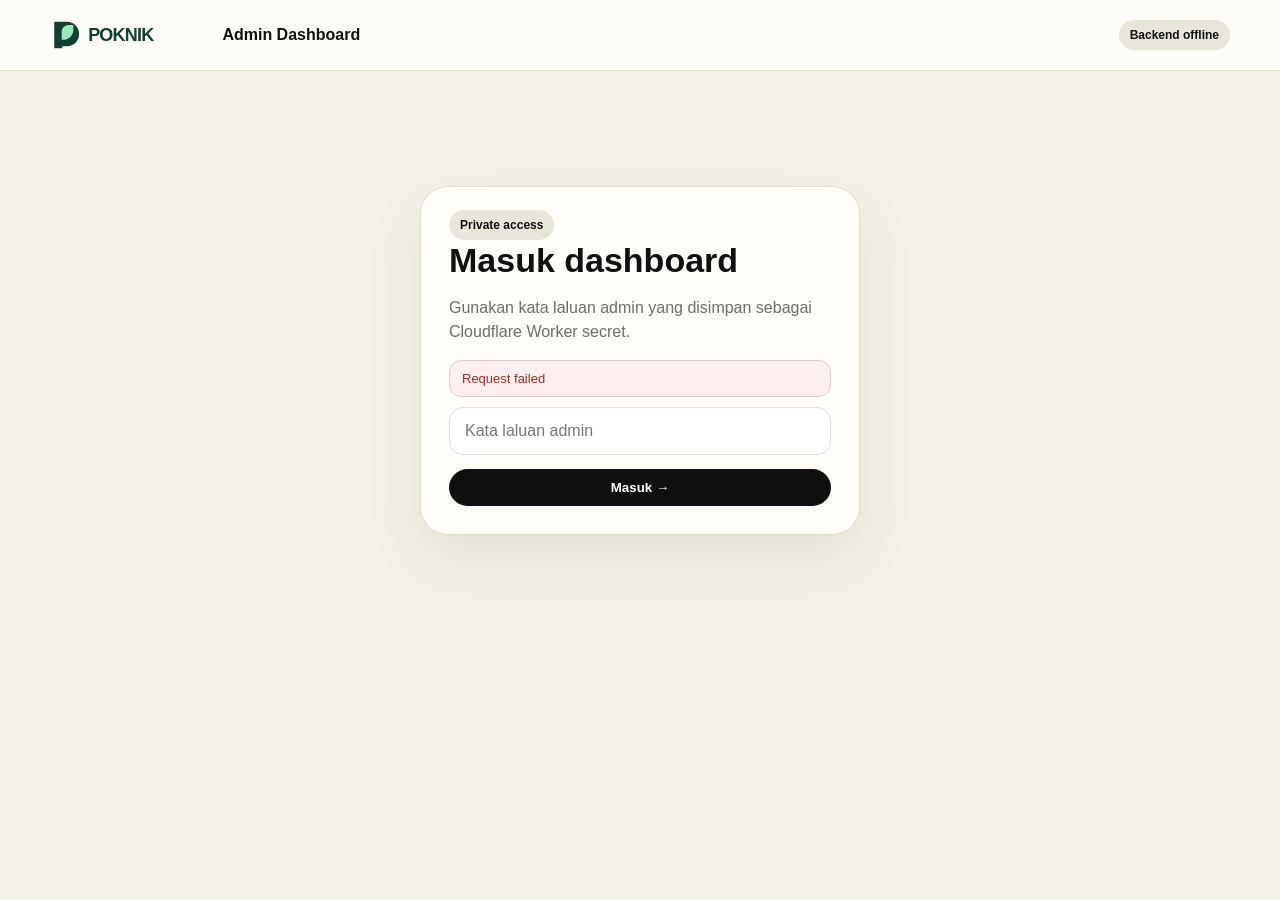
==== admin/index.html @ 1160b718 "Add private sales and orders admin dashboard" ====
<!doctype html><html lang="ms"><head><meta charset="utf-8"><meta name="viewport" content="width=device-width,initial-scale=1"><meta name="theme-color" content="#10110e"><title>Poknik Admin</title><link rel="icon" href="../assets/poknik-mark.svg" type="image/svg+xml"><style>:root{--bg:#f4f1e8;--paper:#fffdf8;--ink:#10110e;--muted:#6c6e67;--line:#dedbd2;--accent:#c7ff4a;--dark:#10110e}*{box-sizing:border-box}body{margin:0;background:var(--bg);color:var(--ink);font-family:Inter,Arial,sans-serif}.wrap{width:min(1180px,calc(100% - 32px));margin:auto}.top{padding:18px 0;border-bottom:1px solid var(--line);background:rgba(255,253,248,.9);position:sticky;top:0;backdrop-filter:blur(14px);z-index:5}.top .wrap{display:flex;justify-content:space-between;align-items:center;gap:20px}.brand{display:flex;align-items:center;gap:13px;font-weight:900}.brand img{height:34px}.pill{padding:8px 11px;border-radius:999px;background:#e8e5dd;font-size:12px;font-weight:800}.btn{border:0;border-radius:999px;padding:11px 16px;font-weight:800;cursor:pointer;background:var(--dark);color:#fff}.btn.light{background:#fff;border:1px solid var(--line);color:var(--ink)}main{padding:34px 0 70px}.login{width:min(440px,100%);margin:9vh auto 0;background:var(--paper);border:1px solid var(--line);border-radius:28px;padding:28px;box-shadow:0 24px 60px rgba(16,17,14,.08)}.login h1{font-size:34px;margin:8px 0 12px}.login p{color:var(--muted);line-height:1.5}.login input{width:100%;padding:14px 15px;border:1px solid var(--line);border-radius:14px;font:inherit;margin:10px 0 14px}.login .btn{width:100%}.error{color:#9b2c24;background:#fff0ef;border:1px solid #f0c8c5;border-radius:12px;padding:10px 12px;font-size:13px;display:none}.error.show{display:block}.dashboard[hidden],.login[hidden]{display:none}.head{display:flex;align-items:end;justify-content:space-between;gap:18px;margin-bottom:22px}.head h1{font-size:42px;margin:0}.head p{margin:7px 0 0;color:var(--muted)}.metrics{display:grid;grid-template-columns:repeat(4,1fr);gap:12px;margin-bottom:26px}.metric{background:var(--paper);border:1px solid var(--line);border-radius:22px;padding:20px}.metric small{font-weight:800;color:var(--muted)}.metric strong{display:block;font-size:30px;margin-top:8px}.panel{background:var(--paper);border:1px solid var(--line);border-radius:26px;overflow:hidden}.panel-head{padding:18px 20px;border-bottom:1px solid var(--line);display:flex;align-items:center;justify-content:space-between;gap:14px}.filters{display:flex;gap:8px;flex-wrap:wrap}.filters input,.filters select{padding:10px 12px;border:1px solid var(--line);border-radius:12px;background:#fff}.table-wrap{overflow:auto}table{width:100%;border-collapse:collapse;min-width:920px}th,td{text-align:left;padding:14px 16px;border-bottom:1px solid var(--line);font-size:13px}th{font-size:11px;text-transform:uppercase;letter-spacing:.06em;color:var(--muted)}td strong{font-size:13px}.status{display:inline-flex;padding:6px 9px;border-radius:999px;background:#eceae4;font-size:11px;font-weight:900}.status.paid{background:#dff6e8;color:#17653e}.status.created,.status.viewed,.status.initiated{background:#fff4cf;color:#765a00}.status.error,.status.blocked,.status.cancelled,.status.create_failed{background:#ffe5e2;color:#902d25}.mini{border:1px solid var(--line);background:#fff;border-radius:10px;padding:7px 9px;font-weight:800;cursor:pointer}.empty{padding:30px;color:var(--muted);text-align:center}.product-performance{margin-top:26px}.bars{display:grid;gap:10px;padding:20px}.bar{display:grid;grid-template-columns:minmax(180px,1fr) 90px 90px;gap:12px;align-items:center}.bar b{font-size:13px}.bar span{font-size:12px;color:var(--muted);text-align:right}@media(max-width:850px){.metrics{grid-template-columns:1fr 1fr}.head{align-items:flex-start;flex-direction:column}.panel-head{align-items:flex-start;flex-direction:column}}@media(max-width:520px){.metrics{grid-template-columns:1fr}.head h1{font-size:34px}.wrap{width:min(100% - 20px,1180px)}}</style></head><body><div class="top"><div class="wrap"><div class="brand"><img src="../assets/poknik-logo.svg" alt="Poknik"><span>Admin Dashboard</span></div><div style="display:flex;gap:8px;align-items:center"><span class="pill" id="chipState">CHIP</span><button class="btn light" id="logoutBtn" hidden>Log keluar</button></div></div></div><main><div class="wrap"><section class="login" id="login"><span class="pill">Private access</span><h1>Masuk dashboard</h1><p>Gunakan kata laluan admin yang disimpan sebagai Cloudflare Worker secret.</p><div class="error" id="loginError"></div><form id="loginForm"><input type="password" id="password" autocomplete="current-password" placeholder="Kata laluan admin" required><button class="btn" type="submit">Masuk →</button></form></section><section class="dashboard" id="dashboard" hidden><div class="head"><div><h1>Sales dashboard</h1><p>CHIP orders, revenue dan pelanggan Poknik Hub.</p></div><button class="btn light" id="refreshAll">Refresh</button></div><div class="metrics"><div class="metric"><small>Revenue dibayar</small><strong id="revenue">RM0</strong></div><div class="metric"><small>Paid orders</small><strong id="paidOrders">0</strong></div><div class="metric"><small>Pending</small><strong id="pendingOrders">0</strong></div><div class="metric"><small>Customers</small><strong id="customers">0</strong></div></div><section class="panel"><div class="panel-head"><div><b>Orders</b><div style="font-size:12px;color:var(--muted);margin-top:4px">Latest 200 transactions</div></div><div class="filters"><input id="search" placeholder="Cari nama / emel / program"><select id="status"><option value="all">Semua status</option><option value="paid">Paid</option><option value="created">Created</option><option value="viewed">Viewed</option><option value="error">Error</option><option value="cancelled">Cancelled</option></select></div></div><div class="table-wrap"><table><thead><tr><th>Masa</th><th>Customer</th><th>Program</th><th>Amount</th><th>Status</th><th>Method</th><th>Reference</th><th></th></tr></thead><tbody id="ordersBody"></tbody></table><div class="empty" id="empty" hidden>Belum ada order.</div></div></section><section class="panel product-performance"><div class="panel-head"><b>Prestasi produk</b></div><div class="bars" id="productBars"></div></section></section></div></main><script>
const login=document.getElementById('login'),dashboard=document.getElementById('dashboard'),logoutBtn=document.getElementById('logoutBtn'),loginError=document.getElementById('loginError');
async function api(url,options={}){const r=await fetch(url,{...options,headers:{'content-type':'application/json',...(options.headers||{})},cache:'no-store'});let d={};try{d=await r.json()}catch{}if(r.status===401)throw Object.assign(new Error('unauthorized'),{unauthorized:true});if(!r.ok)throw new Error(d.error||'Request failed');return d}
function showLogin(){login.hidden=false;dashboard.hidden=true;logoutBtn.hidden=true}
function showDashboard(){login.hidden=true;dashboard.hidden=false;logoutBtn.hidden=false}
function fmtTime(ts){if(!ts)return'—';return new Intl.DateTimeFormat('ms-MY',{dateStyle:'short',timeStyle:'short'}).format(new Date(ts*1000))}
async function health(){try{const d=await api('../api/health');document.getElementById('chipState').textContent=d.chip?'CHIP ready':'CHIP belum setup'}catch{document.getElementById('chipState').textContent='Backend offline'}}
async function loadSummary(){const d=await api('../api/admin/summary');const s=d.summary||{};document.getElementById('revenue').textContent=s.revenue||'RM0';document.getElementById('paidOrders').textContent=s.paid_orders||0;document.getElementById('pendingOrders').textContent=s.pending_orders||0;document.getElementById('customers').textContent=s.customers||0;const bars=document.getElementById('productBars');bars.innerHTML='';(d.products||[]).forEach(p=>{const row=document.createElement('div');row.className='bar';row.innerHTML=`<b>${escapeHtml(p.product_name)}</b><span>${p.orders} order</span><span>RM${(Number(p.revenue_sen||0)/100).toFixed(2)}</span>`;bars.appendChild(row)});if(!bars.children.length)bars.innerHTML='<div style="color:var(--muted);font-size:13px">Belum ada paid order.</div>'}
function escapeHtml(v){return String(v??'').replace(/[&<>'"]/g,c=>({'&':'&amp;','<':'&lt;','>':'&gt;',"'":'&#39;','"':'&quot;'}[c]))}
async function loadOrders(){const q=document.getElementById('search').value.trim(),status=document.getElementById('status').value;const d=await api(`../api/admin/orders?status=${encodeURIComponent(status)}&q=${encodeURIComponent(q)}`);const body=document.getElementById('ordersBody'),empty=document.getElementById('empty');body.innerHTML='';(d.orders||[]).forEach(o=>{const tr=document.createElement('tr');tr.innerHTML=`<td>${fmtTime(o.created_at)}</td><td><strong>${escapeHtml(o.customer_name||'—')}</strong><br><span style="color:var(--muted)">${escapeHtml(o.customer_email||'')}</span></td><td>${escapeHtml(o.product_name)}</td><td>${escapeHtml(o.price)}</td><td><span class="status ${escapeHtml(o.status)}">${escapeHtml(o.status)}</span></td><td>${escapeHtml(o.payment_method||'—')}</td><td>${escapeHtml(o.reference||'—')}</td><td><button class="mini" data-refresh="${escapeHtml(o.id)}">Sync CHIP</button></td>`;body.appendChild(tr)});empty.hidden=!!body.children.length;body.querySelectorAll('[data-refresh]').forEach(btn=>btn.onclick=async()=>{btn.disabled=true;btn.textContent='Sync...';try{await api(`../api/admin/orders/${encodeURIComponent(btn.dataset.refresh)}/refresh`,{method:'POST'});await Promise.all([loadSummary(),loadOrders()])}catch(e){alert(e.message)}finally{btn.disabled=false;btn.textContent='Sync CHIP'}})}
async function boot(){await health();try{await Promise.all([loadSummary(),loadOrders()]);showDashboard()}catch(e){if(e.unauthorized)showLogin();else{showLogin();loginError.textContent=e.message;loginError.classList.add('show')}}}
document.getElementById('loginForm').addEventListener('submit',async e=>{e.preventDefault();loginError.classList.remove('show');try{await api('../api/admin/login',{method:'POST',body:JSON.stringify({password:document.getElementById('password').value})});showDashboard();await Promise.all([health(),loadSummary(),loadOrders()])}catch(err){loginError.textContent=err.message==='unauthorized'?'Kata laluan salah.':err.message;loginError.classList.add('show')}});logoutBtn.onclick=async()=>{await api('../api/admin/logout',{method:'POST'});showLogin()};document.getElementById('refreshAll').onclick=()=>Promise.all([health(),loadSummary(),loadOrders()]);document.getElementById('status').onchange=loadOrders;let timer;document.getElementById('search').oninput=()=>{clearTimeout(timer);timer=setTimeout(loadOrders,300)};boot();
</script></body></html>
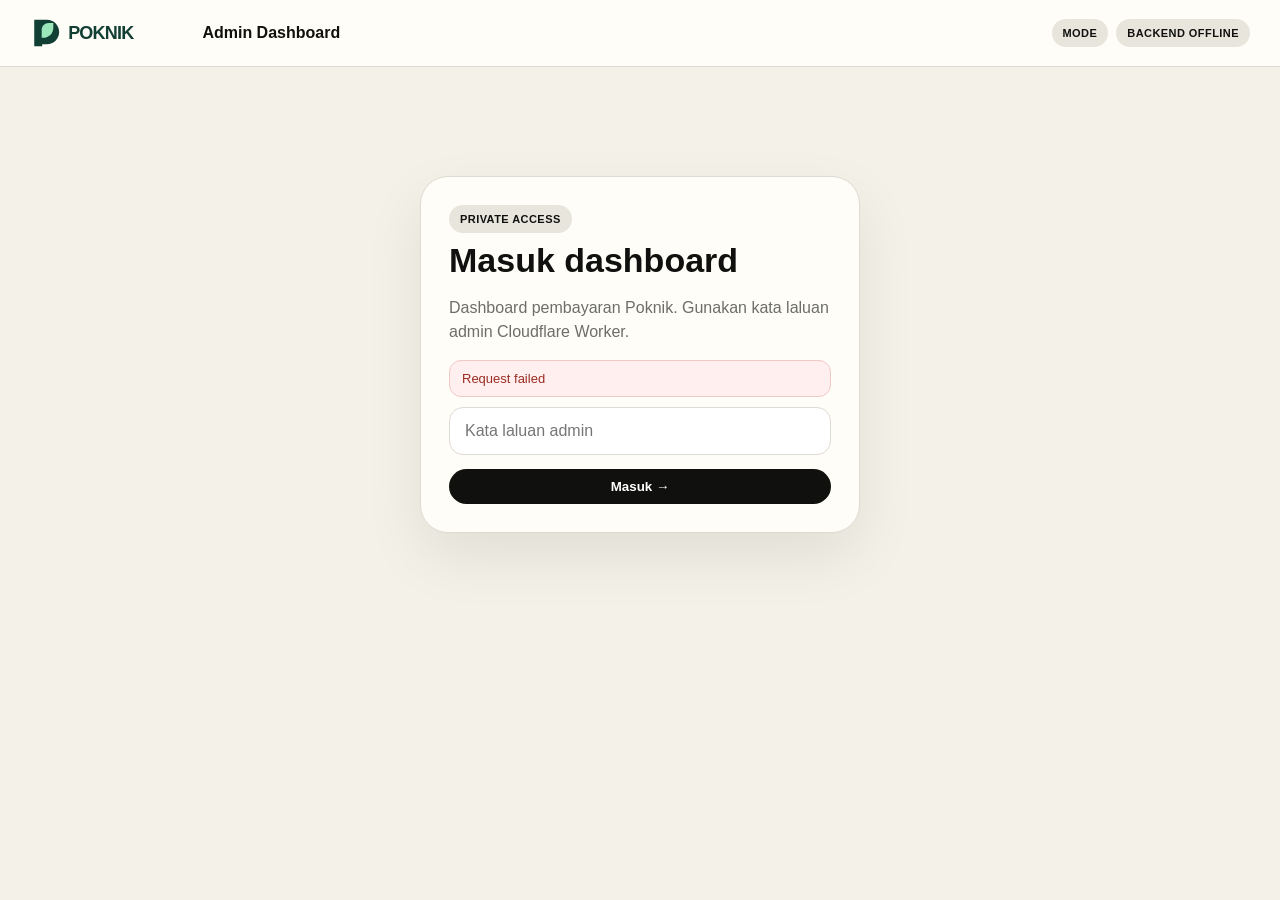
==== commit 9bf0a796: "Upgrade admin dashboard for test mode, customers, webhooks and security" ====
--- a/admin/index.html
+++ b/admin/index.html
@@ -1,13 +1,31 @@
-<!doctype html><html lang="ms"><head><meta charset="utf-8"><meta name="viewport" content="width=device-width,initial-scale=1"><meta name="theme-color" content="#10110e"><title>Poknik Admin</title><link rel="icon" href="../assets/poknik-mark.svg" type="image/svg+xml"><style>:root{--bg:#f4f1e8;--paper:#fffdf8;--ink:#10110e;--muted:#6c6e67;--line:#dedbd2;--accent:#c7ff4a;--dark:#10110e}*{box-sizing:border-box}body{margin:0;background:var(--bg);color:var(--ink);font-family:Inter,Arial,sans-serif}.wrap{width:min(1180px,calc(100% - 32px));margin:auto}.top{padding:18px 0;border-bottom:1px solid var(--line);background:rgba(255,253,248,.9);position:sticky;top:0;backdrop-filter:blur(14px);z-index:5}.top .wrap{display:flex;justify-content:space-between;align-items:center;gap:20px}.brand{display:flex;align-items:center;gap:13px;font-weight:900}.brand img{height:34px}.pill{padding:8px 11px;border-radius:999px;background:#e8e5dd;font-size:12px;font-weight:800}.btn{border:0;border-radius:999px;padding:11px 16px;font-weight:800;cursor:pointer;background:var(--dark);color:#fff}.btn.light{background:#fff;border:1px solid var(--line);color:var(--ink)}main{padding:34px 0 70px}.login{width:min(440px,100%);margin:9vh auto 0;background:var(--paper);border:1px solid var(--line);border-radius:28px;padding:28px;box-shadow:0 24px 60px rgba(16,17,14,.08)}.login h1{font-size:34px;margin:8px 0 12px}.login p{color:var(--muted);line-height:1.5}.login input{width:100%;padding:14px 15px;border:1px solid var(--line);border-radius:14px;font:inherit;margin:10px 0 14px}.login .btn{width:100%}.error{color:#9b2c24;background:#fff0ef;border:1px solid #f0c8c5;border-radius:12px;padding:10px 12px;font-size:13px;display:none}.error.show{display:block}.dashboard[hidden],.login[hidden]{display:none}.head{display:flex;align-items:end;justify-content:space-between;gap:18px;margin-bottom:22px}.head h1{font-size:42px;margin:0}.head p{margin:7px 0 0;color:var(--muted)}.metrics{display:grid;grid-template-columns:repeat(4,1fr);gap:12px;margin-bottom:26px}.metric{background:var(--paper);border:1px solid var(--line);border-radius:22px;padding:20px}.metric small{font-weight:800;color:var(--muted)}.metric strong{display:block;font-size:30px;margin-top:8px}.panel{background:var(--paper);border:1px solid var(--line);border-radius:26px;overflow:hidden}.panel-head{padding:18px 20px;border-bottom:1px solid var(--line);display:flex;align-items:center;justify-content:space-between;gap:14px}.filters{display:flex;gap:8px;flex-wrap:wrap}.filters input,.filters select{padding:10px 12px;border:1px solid var(--line);border-radius:12px;background:#fff}.table-wrap{overflow:auto}table{width:100%;border-collapse:collapse;min-width:920px}th,td{text-align:left;padding:14px 16px;border-bottom:1px solid var(--line);font-size:13px}th{font-size:11px;text-transform:uppercase;letter-spacing:.06em;color:var(--muted)}td strong{font-size:13px}.status{display:inline-flex;padding:6px 9px;border-radius:999px;background:#eceae4;font-size:11px;font-weight:900}.status.paid{background:#dff6e8;color:#17653e}.status.created,.status.viewed,.status.initiated{background:#fff4cf;color:#765a00}.status.error,.status.blocked,.status.cancelled,.status.create_failed{background:#ffe5e2;color:#902d25}.mini{border:1px solid var(--line);background:#fff;border-radius:10px;padding:7px 9px;font-weight:800;cursor:pointer}.empty{padding:30px;color:var(--muted);text-align:center}.product-performance{margin-top:26px}.bars{display:grid;gap:10px;padding:20px}.bar{display:grid;grid-template-columns:minmax(180px,1fr) 90px 90px;gap:12px;align-items:center}.bar b{font-size:13px}.bar span{font-size:12px;color:var(--muted);text-align:right}@media(max-width:850px){.metrics{grid-template-columns:1fr 1fr}.head{align-items:flex-start;flex-direction:column}.panel-head{align-items:flex-start;flex-direction:column}}@media(max-width:520px){.metrics{grid-template-columns:1fr}.head h1{font-size:34px}.wrap{width:min(100% - 20px,1180px)}}</style></head><body><div class="top"><div class="wrap"><div class="brand"><img src="../assets/poknik-logo.svg" alt="Poknik"><span>Admin Dashboard</span></div><div style="display:flex;gap:8px;align-items:center"><span class="pill" id="chipState">CHIP</span><button class="btn light" id="logoutBtn" hidden>Log keluar</button></div></div></div><main><div class="wrap"><section class="login" id="login"><span class="pill">Private access</span><h1>Masuk dashboard</h1><p>Gunakan kata laluan admin yang disimpan sebagai Cloudflare Worker secret.</p><div class="error" id="loginError"></div><form id="loginForm"><input type="password" id="password" autocomplete="current-password" placeholder="Kata laluan admin" required><button class="btn" type="submit">Masuk →</button></form></section><section class="dashboard" id="dashboard" hidden><div class="head"><div><h1>Sales dashboard</h1><p>CHIP orders, revenue dan pelanggan Poknik Hub.</p></div><button class="btn light" id="refreshAll">Refresh</button></div><div class="metrics"><div class="metric"><small>Revenue dibayar</small><strong id="revenue">RM0</strong></div><div class="metric"><small>Paid orders</small><strong id="paidOrders">0</strong></div><div class="metric"><small>Pending</small><strong id="pendingOrders">0</strong></div><div class="metric"><small>Customers</small><strong id="customers">0</strong></div></div><section class="panel"><div class="panel-head"><div><b>Orders</b><div style="font-size:12px;color:var(--muted);margin-top:4px">Latest 200 transactions</div></div><div class="filters"><input id="search" placeholder="Cari nama / emel / program"><select id="status"><option value="all">Semua status</option><option value="paid">Paid</option><option value="created">Created</option><option value="viewed">Viewed</option><option value="error">Error</option><option value="cancelled">Cancelled</option></select></div></div><div class="table-wrap"><table><thead><tr><th>Masa</th><th>Customer</th><th>Program</th><th>Amount</th><th>Status</th><th>Method</th><th>Reference</th><th></th></tr></thead><tbody id="ordersBody"></tbody></table><div class="empty" id="empty" hidden>Belum ada order.</div></div></section><section class="panel product-performance"><div class="panel-head"><b>Prestasi produk</b></div><div class="bars" id="productBars"></div></section></section></div></main><script>
-const login=document.getElementById('login'),dashboard=document.getElementById('dashboard'),logoutBtn=document.getElementById('logoutBtn'),loginError=document.getElementById('loginError');
+<!doctype html><html lang="ms"><head><meta charset="utf-8"><meta name="viewport" content="width=device-width,initial-scale=1"><meta name="theme-color" content="#10110e"><meta name="robots" content="noindex,nofollow"><title>Poknik Admin</title><link rel="icon" href="../assets/poknik-mark.svg" type="image/svg+xml"><style>
+:root{--bg:#f4f1e8;--paper:#fffdf8;--ink:#10110e;--muted:#6c6e67;--line:#dedbd2;--accent:#c7ff4a;--dark:#10110e;--test:#ffbf3f;--live:#49c778;--danger:#a63028}*{box-sizing:border-box}body{margin:0;background:var(--bg);color:var(--ink);font-family:Inter,Arial,sans-serif}.wrap{width:min(1220px,calc(100% - 32px));margin:auto}.top{padding:16px 0;border-bottom:1px solid var(--line);background:rgba(255,253,248,.94);position:sticky;top:0;backdrop-filter:blur(14px);z-index:20}.top .wrap{display:flex;justify-content:space-between;align-items:center;gap:18px}.brand{display:flex;align-items:center;gap:13px;font-weight:900}.brand img{height:34px}.top-actions{display:flex;gap:8px;align-items:center;flex-wrap:wrap}.pill{display:inline-flex;align-items:center;gap:6px;padding:8px 11px;border-radius:999px;background:#e8e5dd;font-size:11px;font-weight:900;text-transform:uppercase;letter-spacing:.04em}.pill.test{background:#fff0c9;color:#765000}.pill.live{background:#dbf7e5;color:#17613a}.btn{border:0;border-radius:999px;padding:10px 15px;font-weight:850;cursor:pointer;background:var(--dark);color:#fff}.btn.light{background:#fff;border:1px solid var(--line);color:var(--ink)}.btn:disabled{opacity:.55;cursor:not-allowed}main{padding:28px 0 70px}.login{width:min(440px,100%);margin:9vh auto 0;background:var(--paper);border:1px solid var(--line);border-radius:28px;padding:28px;box-shadow:0 24px 60px rgba(16,17,14,.08)}.login h1{font-size:34px;margin:8px 0 12px}.login p{color:var(--muted);line-height:1.5}.login input{width:100%;padding:14px 15px;border:1px solid var(--line);border-radius:14px;font:inherit;margin:10px 0 14px}.login .btn{width:100%}.error{color:#9b2c24;background:#fff0ef;border:1px solid #f0c8c5;border-radius:12px;padding:10px 12px;font-size:13px;display:none}.error.show{display:block}.dashboard[hidden],.login[hidden]{display:none}.mode-banner{border-radius:18px;padding:13px 16px;margin-bottom:18px;font-size:13px;font-weight:800;border:1px solid}.mode-banner.test{background:#fff5d9;border-color:#eed18b;color:#6b4b00}.mode-banner.live{background:#e7f8ed;border-color:#b8e6c7;color:#175d39}.head{display:flex;align-items:end;justify-content:space-between;gap:18px;margin-bottom:18px}.head h1{font-size:42px;margin:0}.head p{margin:7px 0 0;color:var(--muted)}.toolbar{display:flex;gap:8px;align-items:center;flex-wrap:wrap}.toolbar select,.filters input,.filters select{padding:10px 12px;border:1px solid var(--line);border-radius:12px;background:#fff;color:var(--ink)}.tabs{display:flex;gap:8px;overflow:auto;padding:4px 0 18px}.tab{border:1px solid var(--line);background:var(--paper);border-radius:999px;padding:9px 14px;font-weight:850;cursor:pointer;white-space:nowrap}.tab.active{background:var(--dark);color:#fff;border-color:var(--dark)}.tab-panel[hidden]{display:none}.metrics{display:grid;grid-template-columns:repeat(5,1fr);gap:12px;margin-bottom:22px}.metric{background:var(--paper);border:1px solid var(--line);border-radius:22px;padding:18px}.metric small{font-weight:800;color:var(--muted)}.metric strong{display:block;font-size:28px;margin-top:8px}.panel{background:var(--paper);border:1px solid var(--line);border-radius:24px;overflow:hidden;margin-bottom:20px}.panel-head{padding:17px 19px;border-bottom:1px solid var(--line);display:flex;align-items:center;justify-content:space-between;gap:14px}.panel-head .sub{font-size:12px;color:var(--muted);margin-top:4px}.filters{display:flex;gap:8px;flex-wrap:wrap}.table-wrap{overflow:auto}table{width:100%;border-collapse:collapse;min-width:960px}th,td{text-align:left;padding:13px 15px;border-bottom:1px solid var(--line);font-size:12px;vertical-align:top}th{font-size:10px;text-transform:uppercase;letter-spacing:.06em;color:var(--muted)}td strong{font-size:12px}.status{display:inline-flex;padding:5px 8px;border-radius:999px;background:#eceae4;font-size:10px;font-weight:900}.status.paid,.status.settled{background:#dff6e8;color:#17653e}.status.created,.status.viewed,.status.initiated,.status.pending_execute{background:#fff4cf;color:#765a00}.status.error,.status.blocked,.status.cancelled,.status.create_failed,.status.environment_mismatch,.status.chargeback{background:#ffe5e2;color:#902d25}.env{display:inline-flex;padding:5px 8px;border-radius:999px;font-size:10px;font-weight:900;text-transform:uppercase}.env.test{background:#fff0c9;color:#765000}.env.live{background:#dbf7e5;color:#17613a}.mini{border:1px solid var(--line);background:#fff;border-radius:10px;padding:7px 9px;font-weight:800;cursor:pointer}.empty{padding:30px;color:var(--muted);text-align:center}.bars{display:grid;gap:10px;padding:18px}.bar{display:grid;grid-template-columns:minmax(180px,1fr) 90px 100px;gap:12px;align-items:center}.bar b{font-size:12px}.bar span{font-size:11px;color:var(--muted);text-align:right}.product-grid{display:grid;grid-template-columns:repeat(3,1fr);gap:12px}.product-card{background:var(--paper);border:1px solid var(--line);border-radius:20px;padding:17px}.product-card small{color:var(--muted);font-weight:800}.product-card h3{margin:10px 0 8px;font-size:18px}.product-card .price{font-size:26px;font-weight:900}.product-card .disabled{color:var(--danger);font-size:12px;font-weight:800}.verified{color:#17653e;font-weight:900}.security-note{font-size:12px;color:var(--muted);padding:0 19px 17px}.two-col{display:grid;grid-template-columns:1.4fr .6fr;gap:18px}@media(max-width:960px){.metrics{grid-template-columns:repeat(2,1fr)}.product-grid{grid-template-columns:1fr 1fr}.two-col{grid-template-columns:1fr}.head{align-items:flex-start;flex-direction:column}.panel-head{align-items:flex-start;flex-direction:column}}@media(max-width:560px){.metrics,.product-grid{grid-template-columns:1fr}.head h1{font-size:34px}.wrap{width:min(100% - 20px,1220px)}.top .wrap{align-items:flex-start}.brand span{display:none}}
+</style></head><body><div class="top"><div class="wrap"><div class="brand"><img src="../assets/poknik-logo.svg" alt="Poknik"><span>Admin Dashboard</span></div><div class="top-actions"><span class="pill" id="modePill">MODE</span><span class="pill" id="chipState">CHIP</span><button class="btn light" id="logoutBtn" hidden>Log keluar</button></div></div></div><main><div class="wrap"><section class="login" id="login"><span class="pill">Private access</span><h1>Masuk dashboard</h1><p>Dashboard pembayaran Poknik. Gunakan kata laluan admin Cloudflare Worker.</p><div class="error" id="loginError"></div><form id="loginForm"><input type="password" id="password" autocomplete="current-password" placeholder="Kata laluan admin" required><button class="btn" type="submit">Masuk →</button></form></section><section class="dashboard" id="dashboard" hidden><div class="mode-banner" id="modeBanner"></div><div class="head"><div><h1>Poknik backend</h1><p>Transactions, customers, products, CHIP callbacks dan security events.</p></div><div class="toolbar"><select id="environment"><option value="test">Test data</option><option value="live">Live data</option><option value="all">All environments</option></select><button class="btn light" id="refreshAll">Refresh</button></div></div><nav class="tabs"><button class="tab active" data-tab="overview">Overview</button><button class="tab" data-tab="transactions">Transactions</button><button class="tab" data-tab="customers">Customers</button><button class="tab" data-tab="products">Products</button><button class="tab" data-tab="webhooks">Webhook Logs</button><button class="tab" data-tab="security">Security</button></nav>
+<section class="tab-panel" id="panel-overview"><div class="metrics"><div class="metric"><small id="revenueLabel">Revenue</small><strong id="revenue">RM0</strong></div><div class="metric"><small>Paid orders</small><strong id="paidOrders">0</strong></div><div class="metric"><small>Pending</small><strong id="pendingOrders">0</strong></div><div class="metric"><small>Customers</small><strong id="customers">0</strong></div><div class="metric"><small>Total orders</small><strong id="totalOrders">0</strong></div></div><div class="two-col"><section class="panel"><div class="panel-head"><div><b>Latest transactions</b><div class="sub">Most recent orders in selected environment.</div></div></div><div class="table-wrap"><table><thead><tr><th>Time</th><th>Customer</th><th>Program</th><th>Amount</th><th>Status</th><th>Env</th><th>Reference</th></tr></thead><tbody id="overviewOrders"></tbody></table></div></section><section class="panel"><div class="panel-head"><b>Product performance</b></div><div class="bars" id="productBars"></div></section></div></section>
+<section class="tab-panel" id="panel-transactions" hidden><section class="panel"><div class="panel-head"><div><b>Transactions</b><div class="sub">Latest 200 CHIP orders.</div></div><div class="filters"><input id="search" placeholder="Cari nama / emel / program / ref"><select id="status"><option value="all">Semua status</option><option value="paid">Paid</option><option value="created">Created</option><option value="viewed">Viewed</option><option value="pending_execute">Pending</option><option value="error">Error</option><option value="cancelled">Cancelled</option><option value="refunded">Refunded</option><option value="chargeback">Chargeback</option></select></div></div><div class="table-wrap"><table><thead><tr><th>Masa</th><th>Customer</th><th>Program</th><th>Amount</th><th>Status</th><th>Method</th><th>Env</th><th>Last event</th><th>Reference</th><th></th></tr></thead><tbody id="ordersBody"></tbody></table><div class="empty" id="ordersEmpty" hidden>Belum ada order.</div></div></section></section>
+<section class="tab-panel" id="panel-customers" hidden><section class="panel"><div class="panel-head"><div><b>Customers</b><div class="sub">Aggregated by email address.</div></div><div class="filters"><input id="customerSearch" placeholder="Cari nama / emel"></div></div><div class="table-wrap"><table><thead><tr><th>Customer</th><th>Phone</th><th>Orders</th><th>Paid</th><th>Revenue</th><th>Last order</th><th>Env</th></tr></thead><tbody id="customersBody"></tbody></table><div class="empty" id="customersEmpty" hidden>Belum ada customer.</div></div></section></section>
+<section class="tab-panel" id="panel-products" hidden><div class="product-grid" id="productGrid"></div></section>
+<section class="tab-panel" id="panel-webhooks" hidden><section class="panel"><div class="panel-head"><div><b>Verified CHIP callbacks</b><div class="sub">Only callbacks with a valid CHIP X-Signature are listed here.</div></div></div><div class="table-wrap"><table><thead><tr><th>Received</th><th>Event</th><th>Purchase ID</th><th>Signature</th><th>Env</th></tr></thead><tbody id="webhooksBody"></tbody></table><div class="empty" id="webhooksEmpty" hidden>No verified callbacks recorded yet.</div></div><div class="security-note">A paid order can still be verified by direct CHIP status sync after redirect. A row here proves the signed asynchronous callback was received.</div></section></section>
+<section class="tab-panel" id="panel-security" hidden><section class="panel"><div class="panel-head"><div><b>Security events</b><div class="sub">Login failures, rate limiting, invalid callback signatures and environment mismatches.</div></div></div><div class="table-wrap"><table><thead><tr><th>Time</th><th>Event</th><th>Fingerprint</th><th>Detail</th><th>Env</th></tr></thead><tbody id="securityBody"></tbody></table><div class="empty" id="securityEmpty" hidden>No security events.</div></div></section></section>
+</section></div></main><script>
+const login=document.getElementById('login'),dashboard=document.getElementById('dashboard'),logoutBtn=document.getElementById('logoutBtn'),loginError=document.getElementById('loginError');let healthState={environment:'test'};
 async function api(url,options={}){const r=await fetch(url,{...options,headers:{'content-type':'application/json',...(options.headers||{})},cache:'no-store'});let d={};try{d=await r.json()}catch{}if(r.status===401)throw Object.assign(new Error('unauthorized'),{unauthorized:true});if(!r.ok)throw new Error(d.error||'Request failed');return d}
-function showLogin(){login.hidden=false;dashboard.hidden=true;logoutBtn.hidden=true}
-function showDashboard(){login.hidden=true;dashboard.hidden=false;logoutBtn.hidden=false}
+function escapeHtml(v){return String(v??'').replace(/[&<>'"]/g,c=>({'&':'&amp;','<':'&lt;','>':'&gt;',"'":'&#39;','"':'&quot;'}[c]))}
+function showLogin(){login.hidden=false;dashboard.hidden=true;logoutBtn.hidden=true}function showDashboard(){login.hidden=true;dashboard.hidden=false;logoutBtn.hidden=false}
 function fmtTime(ts){if(!ts)return'—';return new Intl.DateTimeFormat('ms-MY',{dateStyle:'short',timeStyle:'short'}).format(new Date(ts*1000))}
-async function health(){try{const d=await api('../api/health');document.getElementById('chipState').textContent=d.chip?'CHIP ready':'CHIP belum setup'}catch{document.getElementById('chipState').textContent='Backend offline'}}
-async function loadSummary(){const d=await api('../api/admin/summary');const s=d.summary||{};document.getElementById('revenue').textContent=s.revenue||'RM0';document.getElementById('paidOrders').textContent=s.paid_orders||0;document.getElementById('pendingOrders').textContent=s.pending_orders||0;document.getElementById('customers').textContent=s.customers||0;const bars=document.getElementById('productBars');bars.innerHTML='';(d.products||[]).forEach(p=>{const row=document.createElement('div');row.className='bar';row.innerHTML=`<b>${escapeHtml(p.product_name)}</b><span>${p.orders} order</span><span>RM${(Number(p.revenue_sen||0)/100).toFixed(2)}</span>`;bars.appendChild(row)});if(!bars.children.length)bars.innerHTML='<div style="color:var(--muted);font-size:13px">Belum ada paid order.</div>'}
-function escapeHtml(v){return String(v??'').replace(/[&<>'"]/g,c=>({'&':'&amp;','<':'&lt;','>':'&gt;',"'":'&#39;','"':'&quot;'}[c]))}
-async function loadOrders(){const q=document.getElementById('search').value.trim(),status=document.getElementById('status').value;const d=await api(`../api/admin/orders?status=${encodeURIComponent(status)}&q=${encodeURIComponent(q)}`);const body=document.getElementById('ordersBody'),empty=document.getElementById('empty');body.innerHTML='';(d.orders||[]).forEach(o=>{const tr=document.createElement('tr');tr.innerHTML=`<td>${fmtTime(o.created_at)}</td><td><strong>${escapeHtml(o.customer_name||'—')}</strong><br><span style="color:var(--muted)">${escapeHtml(o.customer_email||'')}</span></td><td>${escapeHtml(o.product_name)}</td><td>${escapeHtml(o.price)}</td><td><span class="status ${escapeHtml(o.status)}">${escapeHtml(o.status)}</span></td><td>${escapeHtml(o.payment_method||'—')}</td><td>${escapeHtml(o.reference||'—')}</td><td><button class="mini" data-refresh="${escapeHtml(o.id)}">Sync CHIP</button></td>`;body.appendChild(tr)});empty.hidden=!!body.children.length;body.querySelectorAll('[data-refresh]').forEach(btn=>btn.onclick=async()=>{btn.disabled=true;btn.textContent='Sync...';try{await api(`../api/admin/orders/${encodeURIComponent(btn.dataset.refresh)}/refresh`,{method:'POST'});await Promise.all([loadSummary(),loadOrders()])}catch(e){alert(e.message)}finally{btn.disabled=false;btn.textContent='Sync CHIP'}})}
-async function boot(){await health();try{await Promise.all([loadSummary(),loadOrders()]);showDashboard()}catch(e){if(e.unauthorized)showLogin();else{showLogin();loginError.textContent=e.message;loginError.classList.add('show')}}}
-document.getElementById('loginForm').addEventListener('submit',async e=>{e.preventDefault();loginError.classList.remove('show');try{await api('../api/admin/login',{method:'POST',body:JSON.stringify({password:document.getElementById('password').value})});showDashboard();await Promise.all([health(),loadSummary(),loadOrders()])}catch(err){loginError.textContent=err.message==='unauthorized'?'Kata laluan salah.':err.message;loginError.classList.add('show')}});logoutBtn.onclick=async()=>{await api('../api/admin/logout',{method:'POST'});showLogin()};document.getElementById('refreshAll').onclick=()=>Promise.all([health(),loadSummary(),loadOrders()]);document.getElementById('status').onchange=loadOrders;let timer;document.getElementById('search').oninput=()=>{clearTimeout(timer);timer=setTimeout(loadOrders,300)};boot();
-</script></body></html>+function envBadge(v){v=v||'test';return `<span class="env ${escapeHtml(v)}">${escapeHtml(v)}</span>`}
+function statusBadge(v){return `<span class="status ${escapeHtml(v)}">${escapeHtml(v||'—')}</span>`}
+function selectedEnvironment(){return document.getElementById('environment').value}
+function setModeUI(){const mode=healthState.environment||'test',pill=document.getElementById('modePill'),banner=document.getElementById('modeBanner');pill.textContent=mode==='test'?'TEST MODE':'LIVE MODE';pill.className=`pill ${mode}`;banner.className=`mode-banner ${mode}`;if(mode==='test'){banner.innerHTML='<b>TEST MODE ACTIVE.</b> Semua transaksi dan revenue dalam environment test ialah ujian. Tiada bayaran sebenar diproses.';document.getElementById('revenueLabel').textContent='Test revenue'}else{banner.innerHTML='<b>LIVE MODE.</b> Nilai di environment live adalah transaksi sebenar. Semak semua perubahan payment dengan berhati-hati.';document.getElementById('revenueLabel').textContent='Live revenue'}document.getElementById('environment').value=mode}
+async function health(){try{const d=await api('../api/health');healthState=d;document.getElementById('chipState').textContent=d.chip?'CHIP ready':'CHIP belum setup';setModeUI()}catch{document.getElementById('chipState').textContent='Backend offline'}}
+async function loadSummary(){const e=selectedEnvironment(),d=await api(`../api/admin/summary?environment=${encodeURIComponent(e)}`),s=d.summary||{};document.getElementById('revenue').textContent=s.revenue||'RM0';document.getElementById('paidOrders').textContent=s.paid_orders||0;document.getElementById('pendingOrders').textContent=s.pending_orders||0;document.getElementById('customers').textContent=s.customers||0;document.getElementById('totalOrders').textContent=s.total_orders||0;const bars=document.getElementById('productBars');bars.innerHTML='';(d.products||[]).forEach(p=>{const row=document.createElement('div');row.className='bar';row.innerHTML=`<b>${escapeHtml(p.product_name)}</b><span>${p.orders} order</span><span>RM${(Number(p.revenue_sen||0)/100).toFixed(2)}</span>`;bars.appendChild(row)});if(!bars.children.length)bars.innerHTML='<div style="color:var(--muted);font-size:13px">Belum ada paid order.</div>'}
+function orderRow(o,withActions=true){return `<td>${fmtTime(o.created_at)}</td><td><strong>${escapeHtml(o.customer_name||'—')}</strong><br><span style="color:var(--muted)">${escapeHtml(o.customer_email||'')}</span></td><td>${escapeHtml(o.product_name)}</td><td>${escapeHtml(o.price)}</td><td>${statusBadge(o.status)}</td>${withActions?`<td>${escapeHtml(o.payment_method||'—')}</td>`:''}<td>${envBadge(o.environment)}</td>${withActions?`<td>${escapeHtml(o.last_event_type||'—')}</td>`:''}<td>${escapeHtml(o.reference||'—')}</td>${withActions?`<td><button class="mini" data-refresh="${escapeHtml(o.id)}">Sync CHIP</button></td>`:''}`}
+async function loadOrders(){const q=document.getElementById('search').value.trim(),status=document.getElementById('status').value,e=selectedEnvironment();const d=await api(`../api/admin/orders?environment=${encodeURIComponent(e)}&status=${encodeURIComponent(status)}&q=${encodeURIComponent(q)}`);const body=document.getElementById('ordersBody'),empty=document.getElementById('ordersEmpty'),overview=document.getElementById('overviewOrders');body.innerHTML='';overview.innerHTML='';(d.orders||[]).forEach((o,i)=>{const tr=document.createElement('tr');tr.innerHTML=orderRow(o,true);body.appendChild(tr);if(i<6){const tr2=document.createElement('tr');tr2.innerHTML=orderRow(o,false);overview.appendChild(tr2)}});empty.hidden=!!body.children.length;body.querySelectorAll('[data-refresh]').forEach(btn=>btn.onclick=async()=>{btn.disabled=true;btn.textContent='Sync...';try{await api(`../api/admin/orders/${encodeURIComponent(btn.dataset.refresh)}/refresh`,{method:'POST'});await Promise.all([loadSummary(),loadOrders(),loadWebhooks()])}catch(e){alert(e.message)}finally{btn.disabled=false;btn.textContent='Sync CHIP'}})}
+async function loadCustomers(){const q=document.getElementById('customerSearch').value.trim(),e=selectedEnvironment(),d=await api(`../api/admin/customers?environment=${encodeURIComponent(e)}&q=${encodeURIComponent(q)}`),body=document.getElementById('customersBody'),empty=document.getElementById('customersEmpty');body.innerHTML='';(d.customers||[]).forEach(c=>{const tr=document.createElement('tr');tr.innerHTML=`<td><strong>${escapeHtml(c.name||'—')}</strong><br><span style="color:var(--muted)">${escapeHtml(c.email||'')}</span></td><td>${escapeHtml(c.phone||'—')}</td><td>${c.orders||0}</td><td>${c.paid_orders||0}</td><td>${escapeHtml(c.revenue||'RM0')}</td><td>${fmtTime(c.last_order_at)}</td><td>${envBadge(c.environment)}</td>`;body.appendChild(tr)});empty.hidden=!!body.children.length}
+async function loadProducts(){const d=await api('../api/admin/products'),grid=document.getElementById('productGrid');grid.innerHTML='';(d.products||[]).forEach(p=>{const card=document.createElement('div');card.className='product-card';card.innerHTML=`<small>${p.enabled?'Checkout enabled':'Checkout disabled'}</small><h3>${escapeHtml(p.name)}</h3><div class="price">${escapeHtml(p.price)}</div>${p.enabled?'': '<div class="disabled">Price belum dikunci pada server.</div>'}`;grid.appendChild(card)})}
+async function loadWebhooks(){const e=selectedEnvironment(),d=await api(`../api/admin/webhooks?environment=${encodeURIComponent(e)}`),body=document.getElementById('webhooksBody'),empty=document.getElementById('webhooksEmpty');body.innerHTML='';(d.webhooks||[]).forEach(w=>{const tr=document.createElement('tr');tr.innerHTML=`<td>${fmtTime(w.received_at)}</td><td><strong>${escapeHtml(w.event_type)}</strong></td><td>${escapeHtml(w.chip_purchase_id||'—')}</td><td class="verified">${w.signature_valid?'✓ Verified':'✕ Invalid'}</td><td>${envBadge(w.environment)}</td>`;body.appendChild(tr)});empty.hidden=!!body.children.length}
+async function loadSecurity(){const e=selectedEnvironment(),d=await api(`../api/admin/security?environment=${encodeURIComponent(e)}`),body=document.getElementById('securityBody'),empty=document.getElementById('securityEmpty');body.innerHTML='';(d.events||[]).forEach(s=>{const tr=document.createElement('tr');tr.innerHTML=`<td>${fmtTime(s.created_at)}</td><td><strong>${escapeHtml(s.event_type)}</strong></td><td>${escapeHtml(s.fingerprint||'—')}</td><td>${escapeHtml(s.detail||'—')}</td><td>${envBadge(s.environment)}</td>`;body.appendChild(tr)});empty.hidden=!!body.children.length}
+async function loadAll(){await Promise.all([loadSummary(),loadOrders(),loadCustomers(),loadProducts(),loadWebhooks(),loadSecurity()])}
+async function boot(){await health();try{await loadAll();showDashboard()}catch(e){if(e.unauthorized)showLogin();else{showLogin();loginError.textContent=e.message;loginError.classList.add('show')}}}
+document.getElementById('loginForm').addEventListener('submit',async e=>{e.preventDefault();loginError.classList.remove('show');try{await api('../api/admin/login',{method:'POST',body:JSON.stringify({password:document.getElementById('password').value})});document.getElementById('password').value='';showDashboard();await Promise.all([health(),loadAll()])}catch(err){loginError.textContent=err.message==='unauthorized'?'Kata laluan salah.':err.message;loginError.classList.add('show')}});logoutBtn.onclick=async()=>{await api('../api/admin/logout',{method:'POST'});showLogin()};document.getElementById('refreshAll').onclick=()=>Promise.all([health(),loadAll()]);document.getElementById('environment').onchange=loadAll;document.getElementById('status').onchange=loadOrders;let timer;document.getElementById('search').oninput=()=>{clearTimeout(timer);timer=setTimeout(loadOrders,300)};let ctimer;document.getElementById('customerSearch').oninput=()=>{clearTimeout(ctimer);ctimer=setTimeout(loadCustomers,300)};document.querySelectorAll('[data-tab]').forEach(btn=>btn.onclick=()=>{document.querySelectorAll('[data-tab]').forEach(x=>x.classList.toggle('active',x===btn));document.querySelectorAll('.tab-panel').forEach(p=>p.hidden=true);document.getElementById(`panel-${btn.dataset.tab}`).hidden=false});boot();
+</script></body></html>
